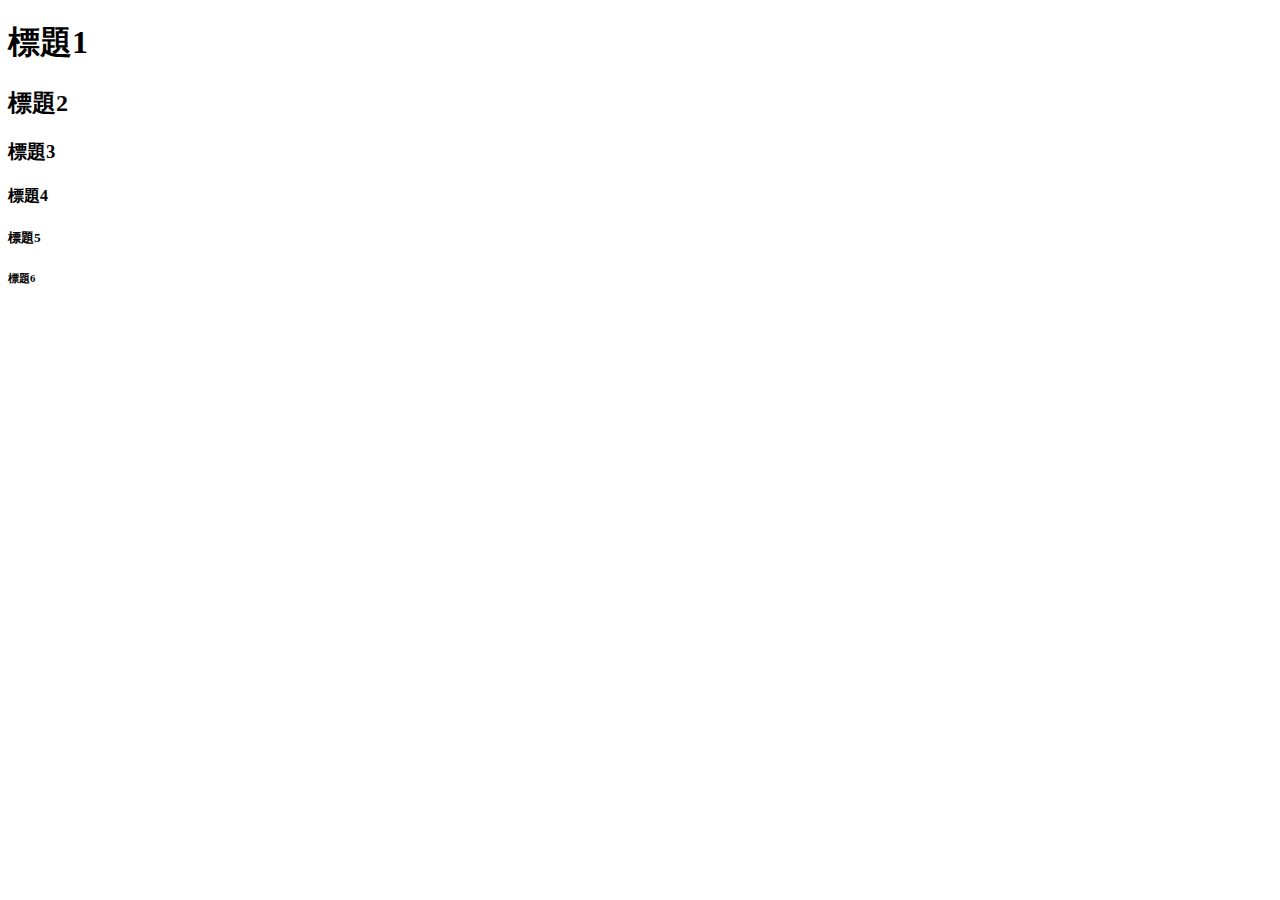
==== index.html @ 2bd5943f "新增網頁框架" ====
<!DOCTYPE html>
<html lang="zh">
<head>
    <meta charset="UTF-8">
    <title>首頁</title>

</head>

<body>
    <h1>標題1</h1>
    <h2>標題2</h2>
    <h3>標題3</h3>
    <h4>標題4</h4>
    <h5>標題5</h5>
    <h6>標題6</h6>
</body>

</html>
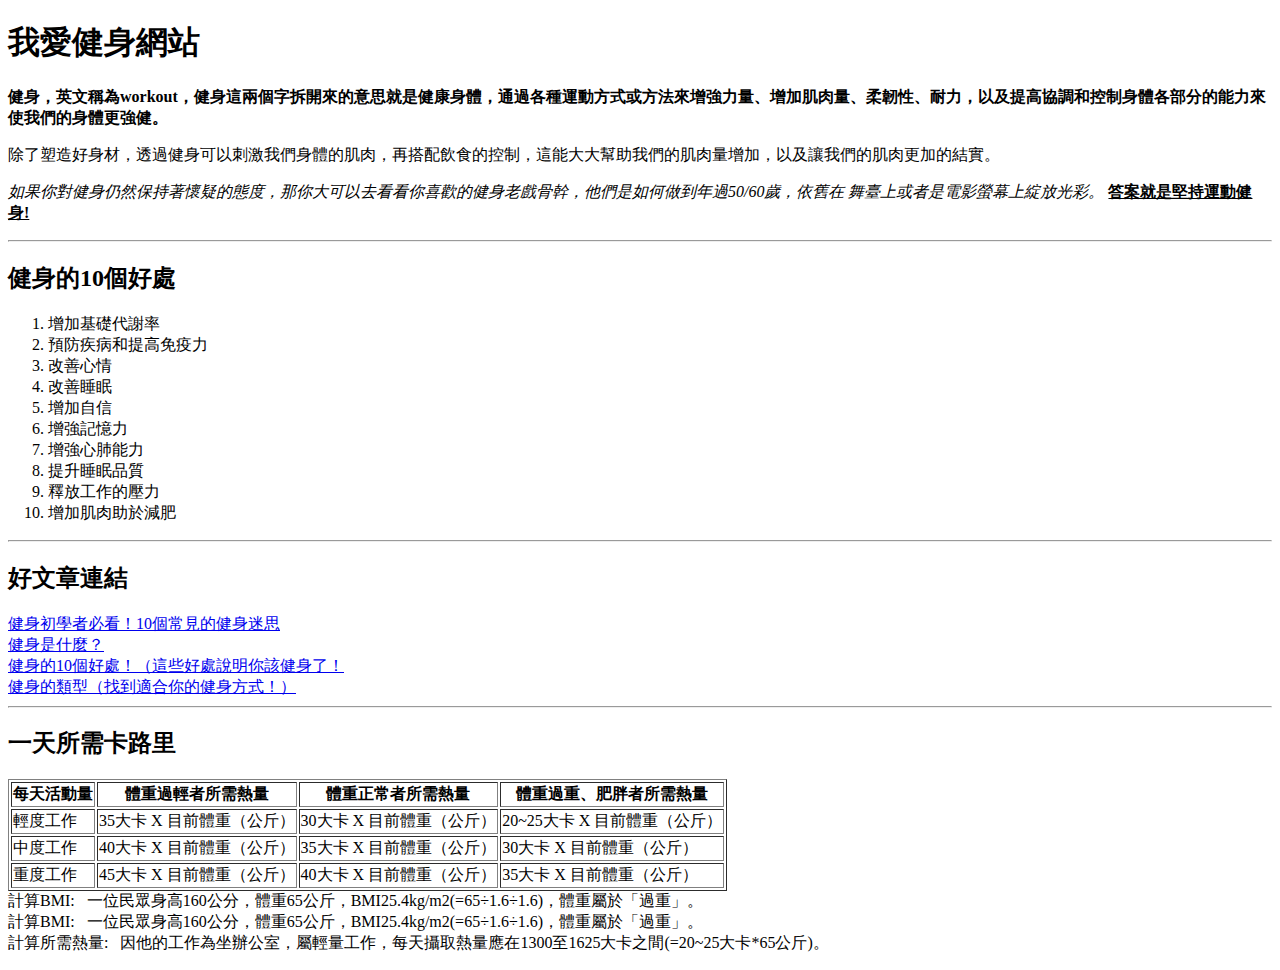
==== commit 774066d2: "健身網站作完體重管理表格" ====
--- a/index.html
+++ b/index.html
@@ -5,14 +5,116 @@
     <title>首頁</title>
 
 </head>
+<!-- 內容顯示區 -->
+<body>
+    <h1>我愛健身網站</h1>
+    <p>
+        <b>
+            健身，英文稱為workout，健身這兩個字拆開來的意思就是健康身體，通過各種運動方式或方法來增強力量、增加肌肉量、柔韌性、耐力，以及提高協調和控制身體各部分的能力來使我們的身體更強健。
+        </b>
+        
+        <p>
+            除了塑造好身材，透過健身可以刺激我們身體的肌肉，再搭配飲食的控制，這能大大幫助我們的肌肉量增加，以及讓我們的肌肉更加的結實。
+        </p>
+        
+        <p>
+        <em>
+            如果你對健身仍然保持著懷疑的態度，那你大可以去看看你喜歡的健身老戲骨幹，他們是如何做到年過50/60歲，依舊在
+            舞臺上或者是電影螢幕上綻放光彩。
+        </em>
 
-<body>
-    <h1>標題1</h1>
-    <h2>標題2</h2>
-    <h3>標題3</h3>
-    <h4>標題4</h4>
-    <h5>標題5</h5>
-    <h6>標題6</h6>
+        <u>
+        <b>
+            答案就是堅持運動健身!
+        </b>
+        </u>
+        
+        </p>
+    </p>
+    <hr >
+
+    <h2>健身的10個好處</h2>
+    <ol type="1">
+        <li>增加基礎代謝率</li>
+        <li>預防疾病和提高免疫力</li>
+        <li>改善心情</li>
+        <li>改善睡眠</li>
+        <li>增加自信</li>
+        <li>增強記憶力</li>
+        <li>增強心肺能力</li>
+        <li>提升睡眠品質</li>
+        <li>釋放工作的壓力</li>
+        <li>增加肌肉助於減肥</li>
+    </ol>
+    <hr>
+    <h2>好文章連結</h2>
+    <li>
+        <a target="_blank" href="https://www.fe-amart.com.tw/index.php/life-style/life-info/secret-recipe/hero-6"> 
+            健身初學者必看！10個常見的健身迷思
+        </a>
+    </li>
+    <li>
+        <a target="_blank" href="https://www.sportsv.net/articles/102250">
+            健身是什麼？
+        </a>
+    </li>
+    <li>
+        <a target="_blank" href="https://www.sportsv.net/articles/90125">
+            健身的10個好處！（這些好處說明你該健身了！
+        </a>
+    </li>
+    <li>
+        <a target="_blank" href="https://sport.heho.com.tw/workout">
+            健身的類型（找到適合你的健身方式！）
+        </a>
+    </li>
+    <hr>
+    <h2>一天所需卡路里</h2>
+
+    <table border="1">
+        <thead>
+            <tr>
+                <th>每天活動量</th>
+                <th>體重過輕者所需熱量</th>
+                <th>體重正常者所需熱量</th>
+                <th>體重過重、肥胖者所需熱量</th>
+            </tr>
+        </thead>
+        <tbody>
+            <tr>
+                <td>輕度工作</td>
+                <td>35大卡 X 目前體重（公斤）</td>
+                <td>30大卡 X 目前體重（公斤）</td>
+                <td>20~25大卡 X 目前體重（公斤）</td>
+            </tr>
+            <tr>
+                <td>中度工作</td>
+                <td>40大卡 X 目前體重（公斤）</td>
+                <td>35大卡 X 目前體重（公斤）</td>
+                <td>30大卡 X 目前體重（公斤）</td>
+            </tr>
+            <tr>
+                <td>重度工作</td>
+                <td>45大卡 X 目前體重（公斤）</td>
+                <td>40大卡 X 目前體重（公斤）</td>
+                <td>35大卡 X 目前體重（公斤）</td>
+            </tr>
+
+        </tbody>
+    </table>
+        <li>計算BMI: &nbsp;
+        一位民眾身高160公分，體重65公斤，BMI25.4kg/m2(=65÷1.6÷1.6)，體重屬於「過重」。
+        </li>
+    <li>
+        計算BMI: &nbsp;
+        一位民眾身高160公分，體重65公斤，BMI25.4kg/m2(=65÷1.6÷1.6)，體重屬於「過重」。
+    </li>
+    <li>
+        計算所需熱量: &nbsp;
+        因他的工作為坐辦公室，屬輕量工作，每天攝取熱量應在1300至1625大卡之間(=20~25大卡*65公斤)。
+    </li>
+
+    </p>
 </body>
 
 </html>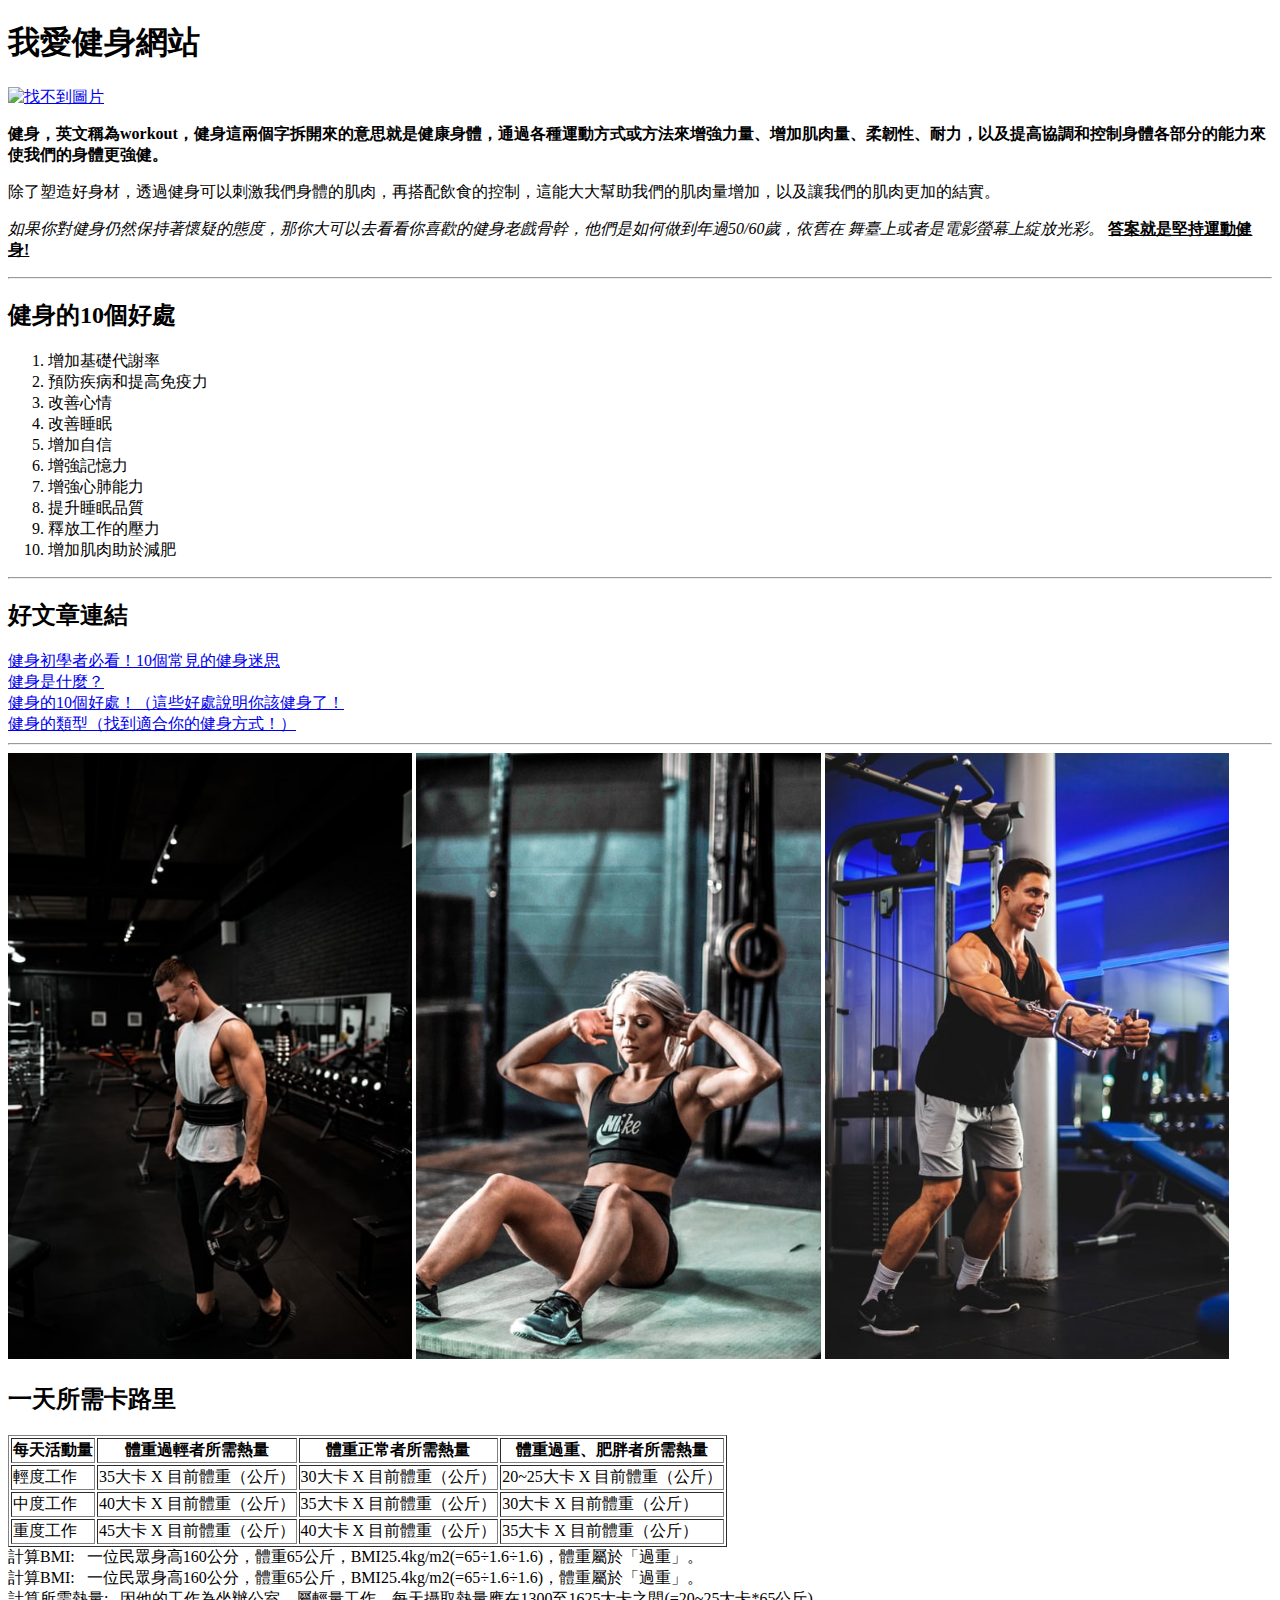
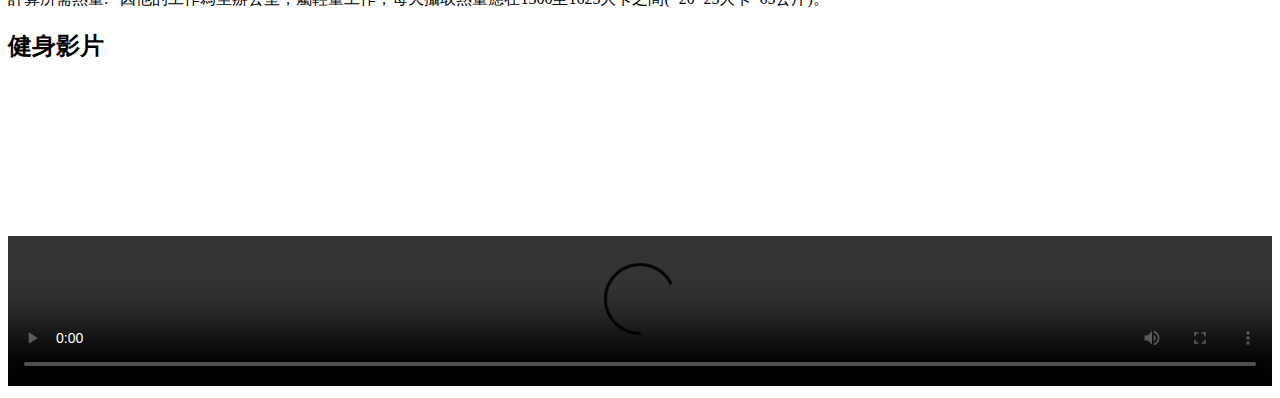
==== commit 2f313ddd: "健身網站家影片" ====
--- a/index.html
+++ b/index.html
@@ -8,6 +8,9 @@
 <!-- 內容顯示區 -->
 <body>
     <h1>我愛健身網站</h1>
+    <a target="_blank"  href="https://preview.520cc.com/auto_machine/20201216/3f58b0e6-1228-4134-8533-0423bc600e13.jpg!w800_520cc_water">
+        <img src="https://preview.520cc.com/auto_machine/20201216/3f58b0e6-1228-4134-8533-0423bc600e13.jpg!w800_520cc_water" alt="找不到圖片" width="100%">
+    </a>
     <p>
         <b>
             健身，英文稱為workout，健身這兩個字拆開來的意思就是健康身體，通過各種運動方式或方法來增強力量、增加肌肉量、柔韌性、耐力，以及提高協調和控制身體各部分的能力來使我們的身體更強健。
@@ -69,6 +72,11 @@
         </a>
     </li>
     <hr>
+    <!-- 本地圖片 -->
+    <img src="images/pic-1.jpg" alt="" width="32%">
+    <img src="images/pic-2.jpg" alt="" width="32%">
+    <img src="images/pic-3.jpg" alt="" width="32%">
+
     <h2>一天所需卡路里</h2>
 
     <table border="1">
@@ -113,8 +121,14 @@
         計算所需熱量: &nbsp;
         因他的工作為坐辦公室，屬輕量工作，每天攝取熱量應在1300至1625大卡之間(=20~25大卡*65公斤)。
     </li>
+    </p>
 
-    </p>
+    <h2>健身影片</h2>
+    <iframe width="49%" src="https://www.youtube.com/embed/AshBwc9W_Sc" title="請國宴大師還原《中華小當家》彈跳甲魚湯！把湯做成玻璃球你敢信嗎？| 老飯骨" frameborder="0" allow="accelerometer; autoplay; clipboard-write; encrypted-media; gyroscope; picture-in-picture; web-share" referrerpolicy="strict-origin-when-cross-origin" allowfullscreen></iframe>
+    <iframe width="49%" src="https://www.youtube.com/embed/ZkkGeESXj0Y" title="【兔宝宝100成长记录】从一团肉球长成逆天颜值，每只都毛茸茸的，超可爱！【天下一场梦】" frameborder="0" allow="accelerometer; autoplay; clipboard-write; encrypted-media; gyroscope; picture-in-picture; web-share" referrerpolicy="strict-origin-when-cross-origin" allowfullscreen></iframe>
+
+    <!-- 本地影片 -->
+    <video width="100%" src="video/sample_video (240p).mp4" controls></video>
 </body>
 
 </html>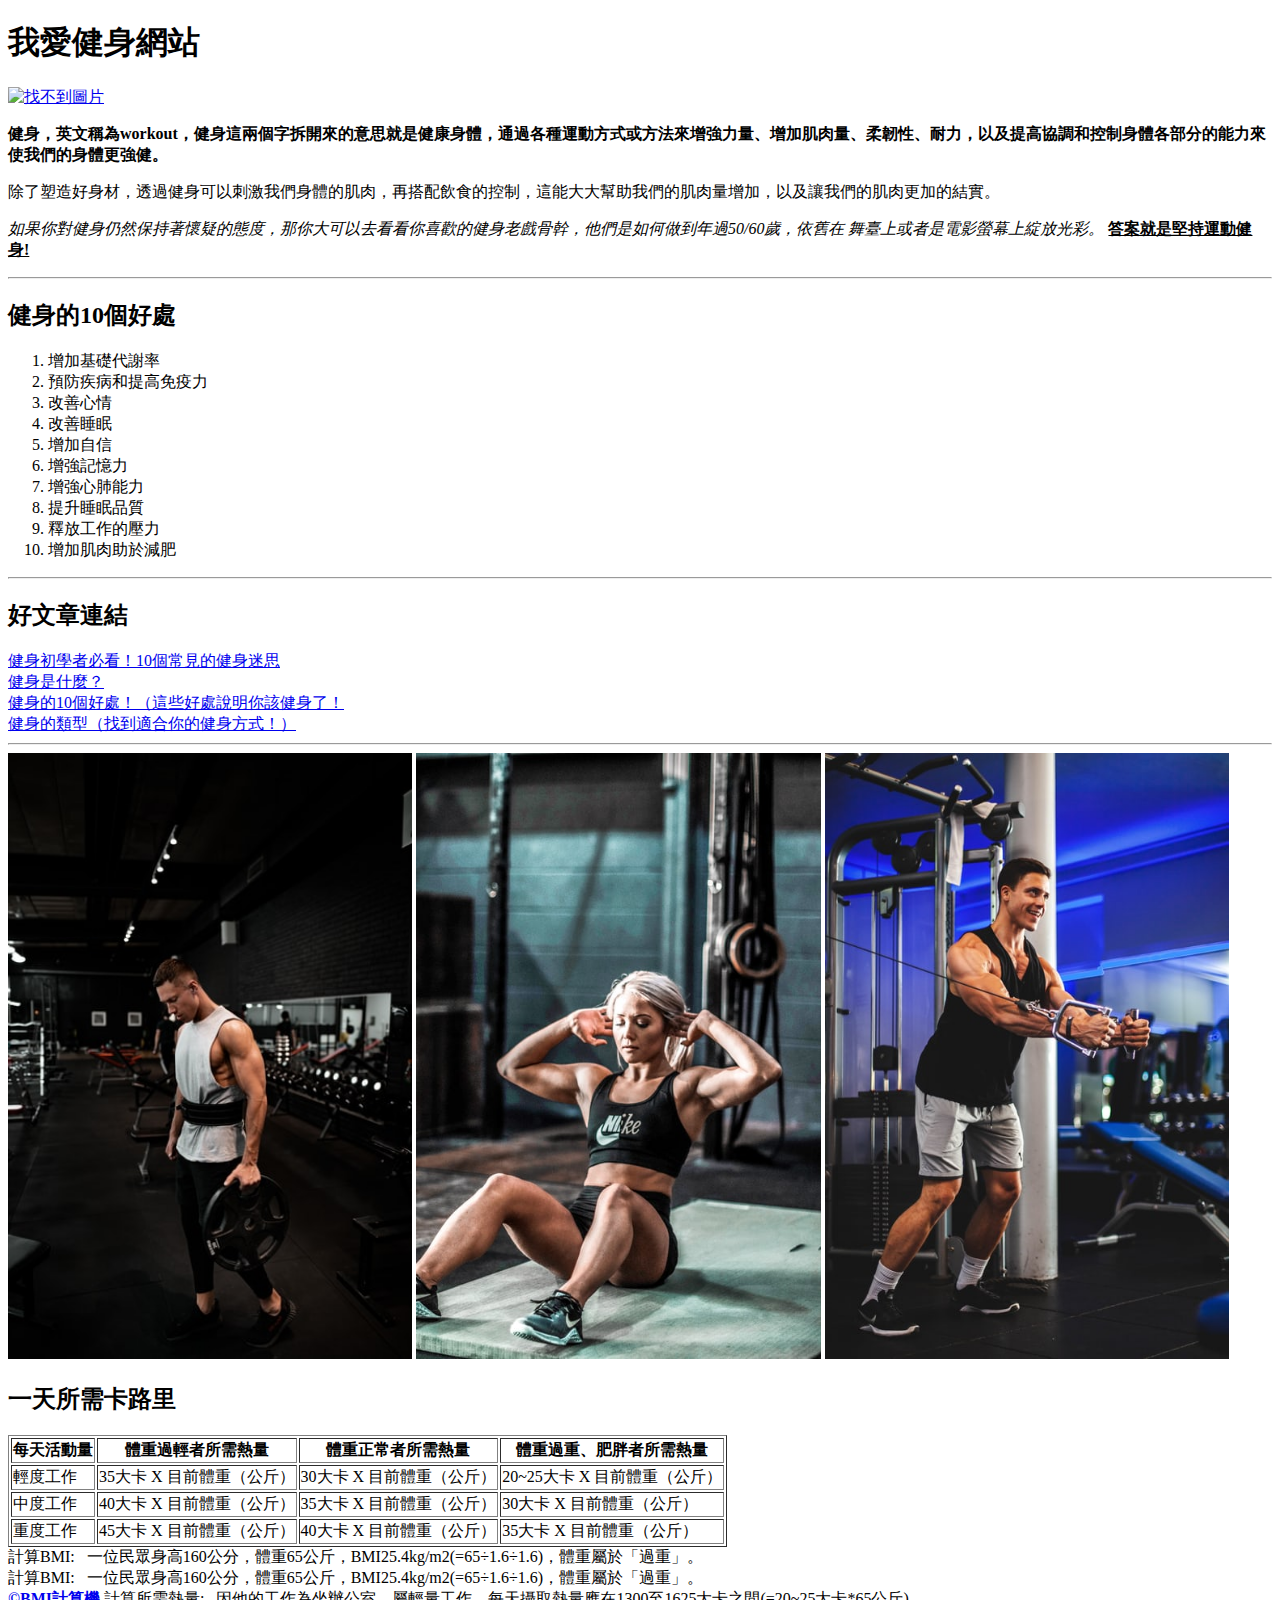
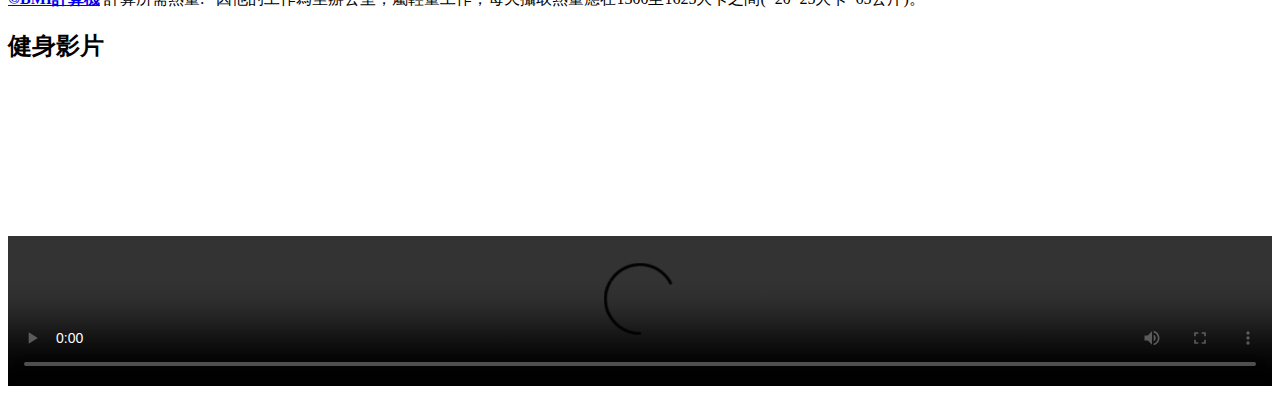
==== commit 9698622c: "完成BMI頁面" ====
--- a/index.html
+++ b/index.html
@@ -118,6 +118,7 @@
         一位民眾身高160公分，體重65公斤，BMI25.4kg/m2(=65÷1.6÷1.6)，體重屬於「過重」。
     </li>
     <li>
+        <a href="bmi.html"><b>&copy;BMI計算機</b></a>
         計算所需熱量: &nbsp;
         因他的工作為坐辦公室，屬輕量工作，每天攝取熱量應在1300至1625大卡之間(=20~25大卡*65公斤)。
     </li>
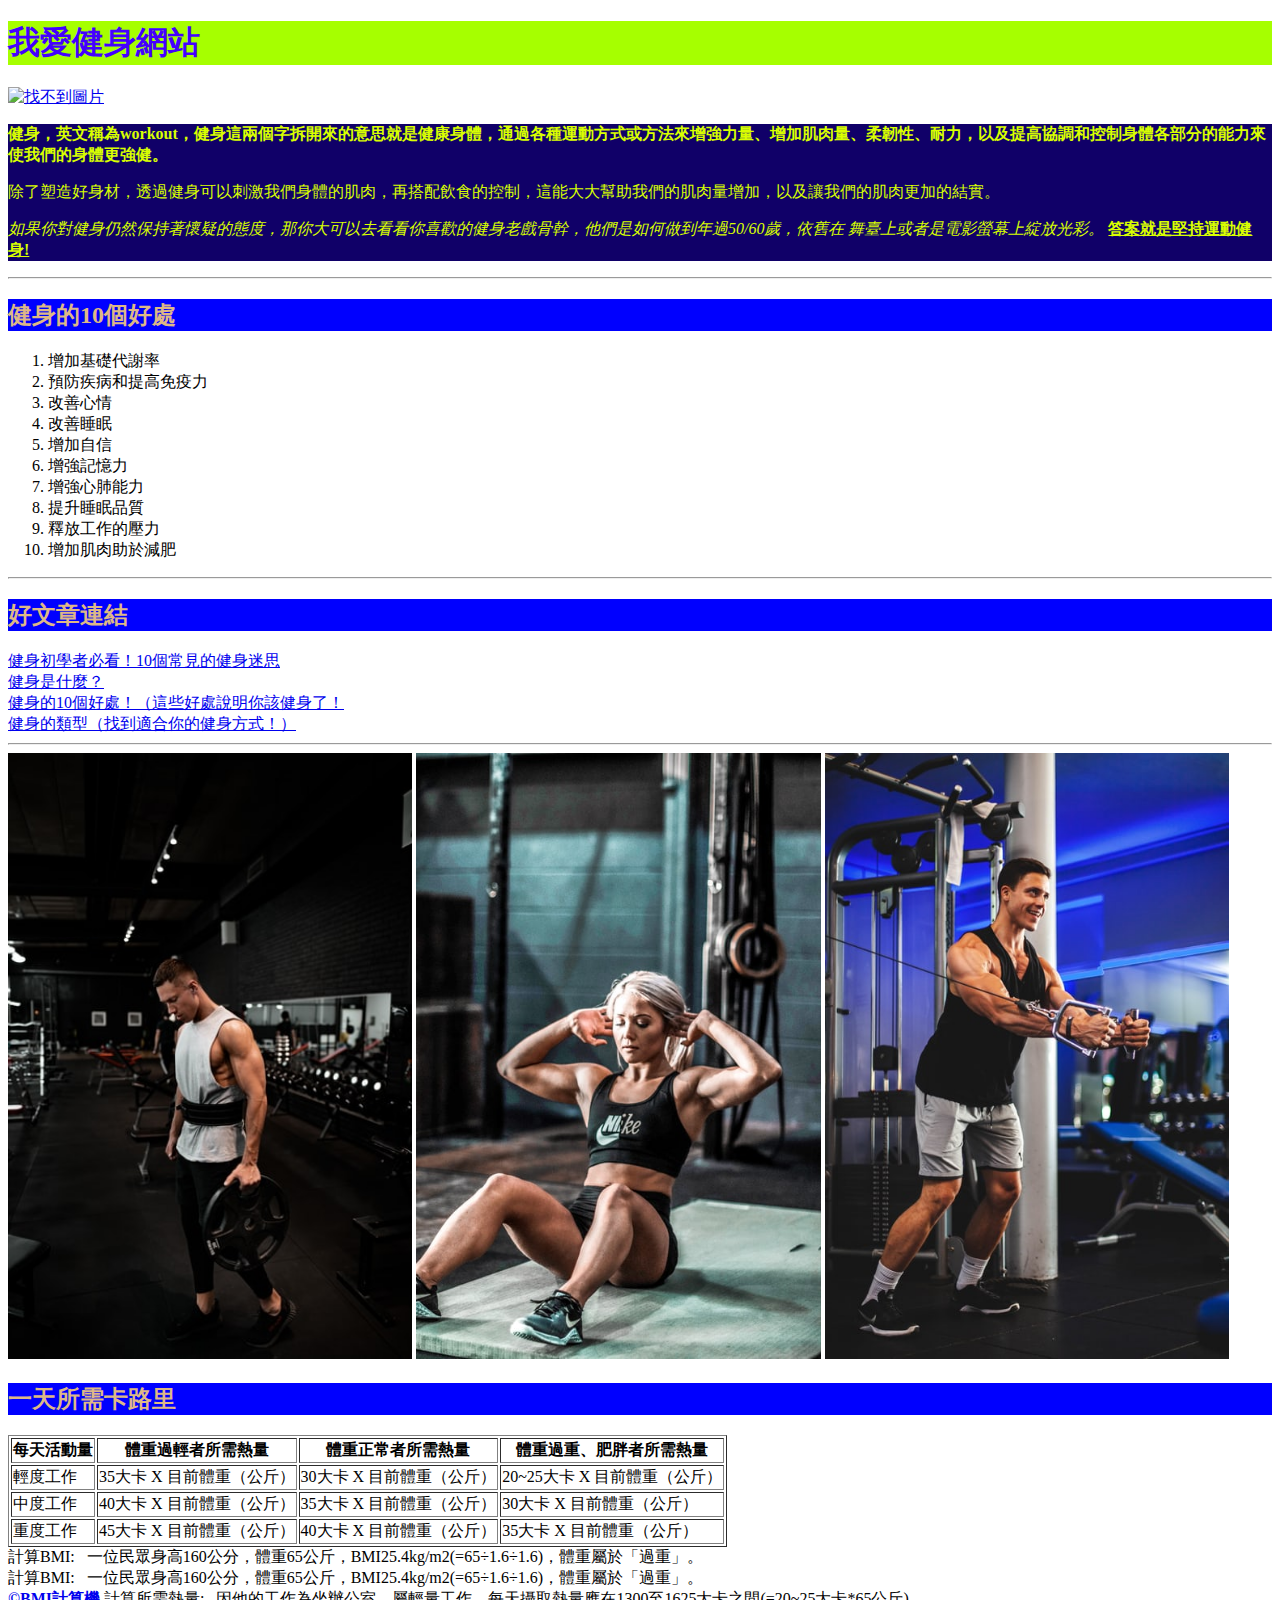
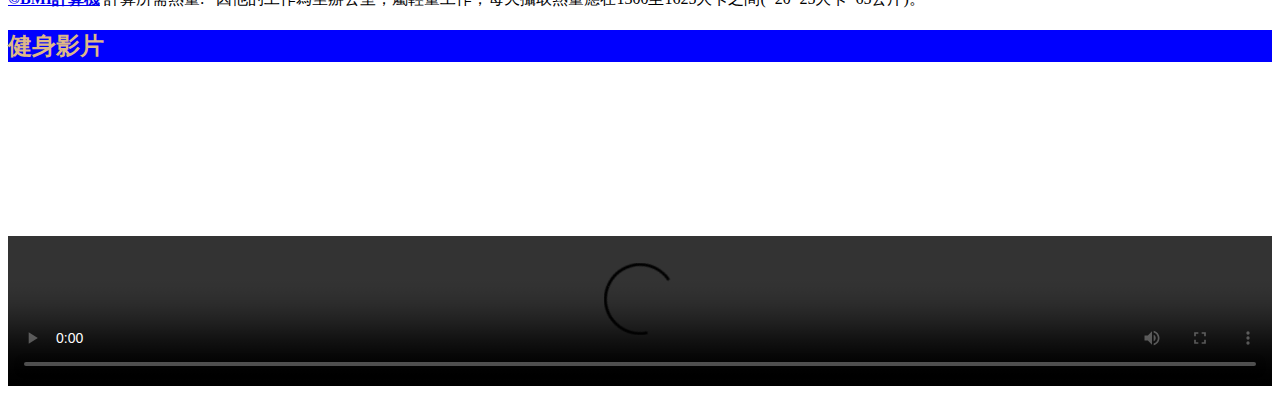
==== commit 18246c53: "測試CSS模式" ====
--- a/index.html
+++ b/index.html
@@ -3,14 +3,30 @@
 <head>
     <meta charset="UTF-8">
     <title>首頁</title>
+    <style>
+        <!-- .  -->
+        .banner{
+            background-color: rgb(51, 114, 0);
+            color: rgb(255, 161, 39);
+        }
+        h2{
+            background-color: blue;
+            color: burlywood;
+        }
+
+
+    </style>
+
+
 
 </head>
 <!-- 內容顯示區 -->
 <body>
-    <h1>我愛健身網站</h1>
+    <h1 style="color: rgb(68, 0, 255);background-color: rgb(166, 255, 0);"   >我愛健身網站</h1>
     <a target="_blank"  href="https://preview.520cc.com/auto_machine/20201216/3f58b0e6-1228-4134-8533-0423bc600e13.jpg!w800_520cc_water">
         <img src="https://preview.520cc.com/auto_machine/20201216/3f58b0e6-1228-4134-8533-0423bc600e13.jpg!w800_520cc_water" alt="找不到圖片" width="100%">
     </a>
+    <div style="color: rgb(217, 255, 0); background-color: rgb(16, 0, 104);">
     <p>
         <b>
             健身，英文稱為workout，健身這兩個字拆開來的意思就是健康身體，通過各種運動方式或方法來增強力量、增加肌肉量、柔韌性、耐力，以及提高協調和控制身體各部分的能力來使我們的身體更強健。
@@ -31,12 +47,12 @@
             答案就是堅持運動健身!
         </b>
         </u>
-        
+    </div>
         </p>
     </p>
     <hr >
 
-    <h2>健身的10個好處</h2>
+    <h2 class="banner">健身的10個好處</h2>
     <ol type="1">
         <li>增加基礎代謝率</li>
         <li>預防疾病和提高免疫力</li>
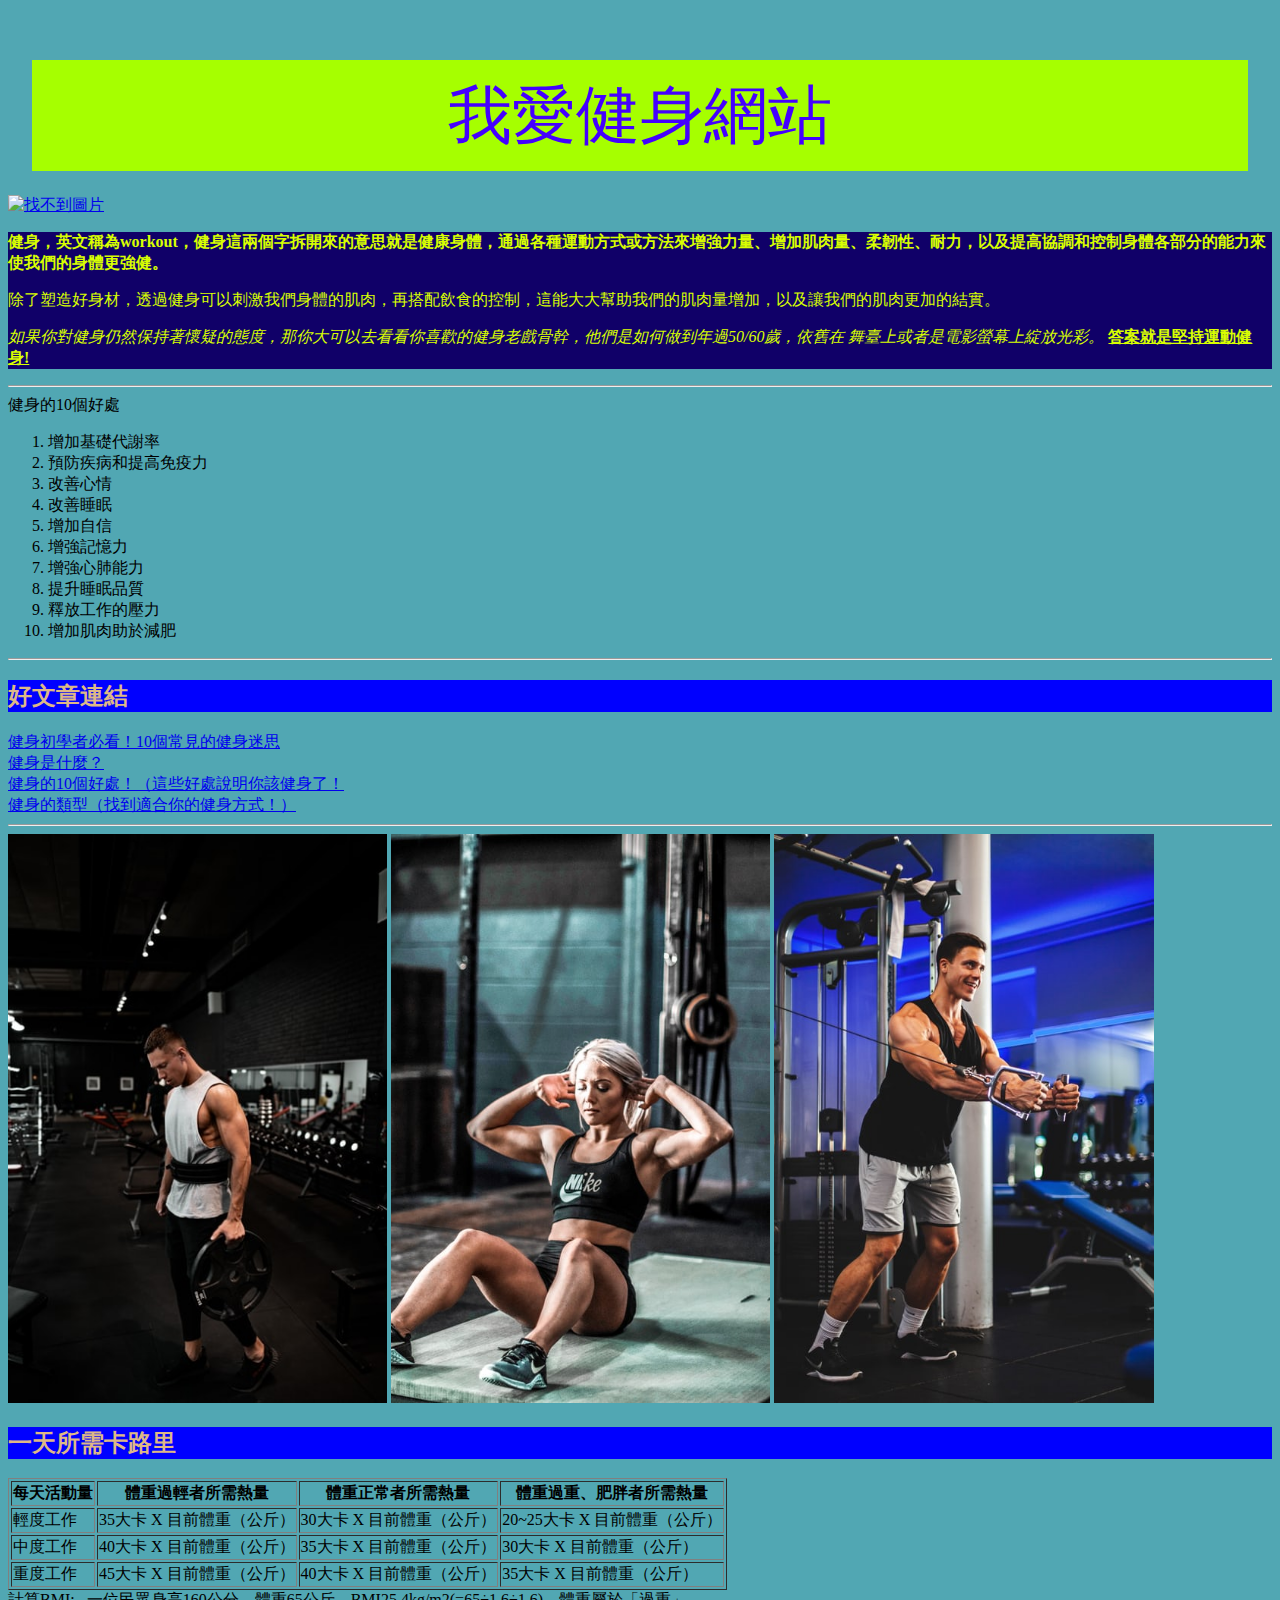
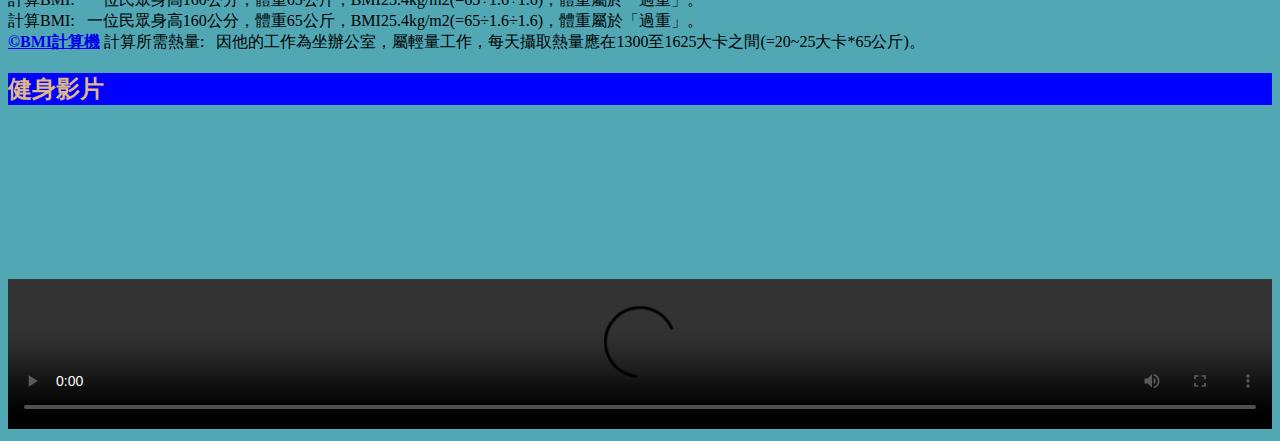
==== commit 60c11c38: "修改顏色" ====
--- a/index.html
+++ b/index.html
@@ -3,17 +3,40 @@
 <head>
     <meta charset="UTF-8">
     <title>首頁</title>
+    <!-- .代表class  -->
     <style>
-        <!-- .  -->
+        body{
+            background-color: rgb(81, 167, 179);
+            font-family: '標楷體', Times, serif;
+        }
+
+        #title{
+            color: rgb(68, 0, 255);
+            background-color: rgb(166, 255, 0);
+            font-size: 4rem;
+            margin: 24px;
+            margin-top: 60px;
+            padding: 12px;
+            text-align: center;
+        }
+
         .banner{
-            background-color: rgb(51, 114, 0);
+            width: 200px;
+            display: inline block;
+            background-color: rgb(255, 255, 255);
             color: rgb(255, 161, 39);
+            font-size: 12px 24px;
+            padding-left: 24px;
         }
+
         h2{
             background-color: blue;
             color: burlywood;
         }
 
+        .text_left{
+            text-align: left;
+        }
 
     </style>
 
@@ -22,7 +45,7 @@
 </head>
 <!-- 內容顯示區 -->
 <body>
-    <h1 style="color: rgb(68, 0, 255);background-color: rgb(166, 255, 0);"   >我愛健身網站</h1>
+    <div id="title">我愛健身網站</div>
     <a target="_blank"  href="https://preview.520cc.com/auto_machine/20201216/3f58b0e6-1228-4134-8533-0423bc600e13.jpg!w800_520cc_water">
         <img src="https://preview.520cc.com/auto_machine/20201216/3f58b0e6-1228-4134-8533-0423bc600e13.jpg!w800_520cc_water" alt="找不到圖片" width="100%">
     </a>
@@ -52,7 +75,7 @@
     </p>
     <hr >
 
-    <h2 class="banner">健身的10個好處</h2>
+    <div class="text_left">健身的10個好處</div>
     <ol type="1">
         <li>增加基礎代謝率</li>
         <li>預防疾病和提高免疫力</li>
@@ -89,9 +112,9 @@
     </li>
     <hr>
     <!-- 本地圖片 -->
-    <img src="images/pic-1.jpg" alt="" width="32%">
-    <img src="images/pic-2.jpg" alt="" width="32%">
-    <img src="images/pic-3.jpg" alt="" width="32%">
+    <img src="images/pic-1.jpg" alt="" width="30%">
+    <img src="images/pic-2.jpg" alt="" width="30%">
+    <img src="images/pic-3.jpg" alt="" width="30%">
 
     <h2>一天所需卡路里</h2>
 
@@ -141,9 +164,10 @@
     </p>
 
     <h2>健身影片</h2>
-    <iframe width="49%" src="https://www.youtube.com/embed/AshBwc9W_Sc" title="請國宴大師還原《中華小當家》彈跳甲魚湯！把湯做成玻璃球你敢信嗎？| 老飯骨" frameborder="0" allow="accelerometer; autoplay; clipboard-write; encrypted-media; gyroscope; picture-in-picture; web-share" referrerpolicy="strict-origin-when-cross-origin" allowfullscreen></iframe>
-    <iframe width="49%" src="https://www.youtube.com/embed/ZkkGeESXj0Y" title="【兔宝宝100成长记录】从一团肉球长成逆天颜值，每只都毛茸茸的，超可爱！【天下一场梦】" frameborder="0" allow="accelerometer; autoplay; clipboard-write; encrypted-media; gyroscope; picture-in-picture; web-share" referrerpolicy="strict-origin-when-cross-origin" allowfullscreen></iframe>
-
+    <div>
+    <iframe width="47%" src="https://www.youtube.com/embed/AshBwc9W_Sc" title="請國宴大師還原《中華小當家》彈跳甲魚湯！把湯做成玻璃球你敢信嗎？| 老飯骨" frameborder="0" allow="accelerometer; autoplay; clipboard-write; encrypted-media; gyroscope; picture-in-picture; web-share" referrerpolicy="strict-origin-when-cross-origin" allowfullscreen></iframe>
+    <iframe width="47%" src="https://www.youtube.com/embed/ZkkGeESXj0Y" title="【兔宝宝100成长记录】从一团肉球长成逆天颜值，每只都毛茸茸的，超可爱！【天下一场梦】" frameborder="0" allow="accelerometer; autoplay; clipboard-write; encrypted-media; gyroscope; picture-in-picture; web-share" referrerpolicy="strict-origin-when-cross-origin" allowfullscreen></iframe>
+    </div>
     <!-- 本地影片 -->
     <video width="100%" src="video/sample_video (240p).mp4" controls></video>
 </body>
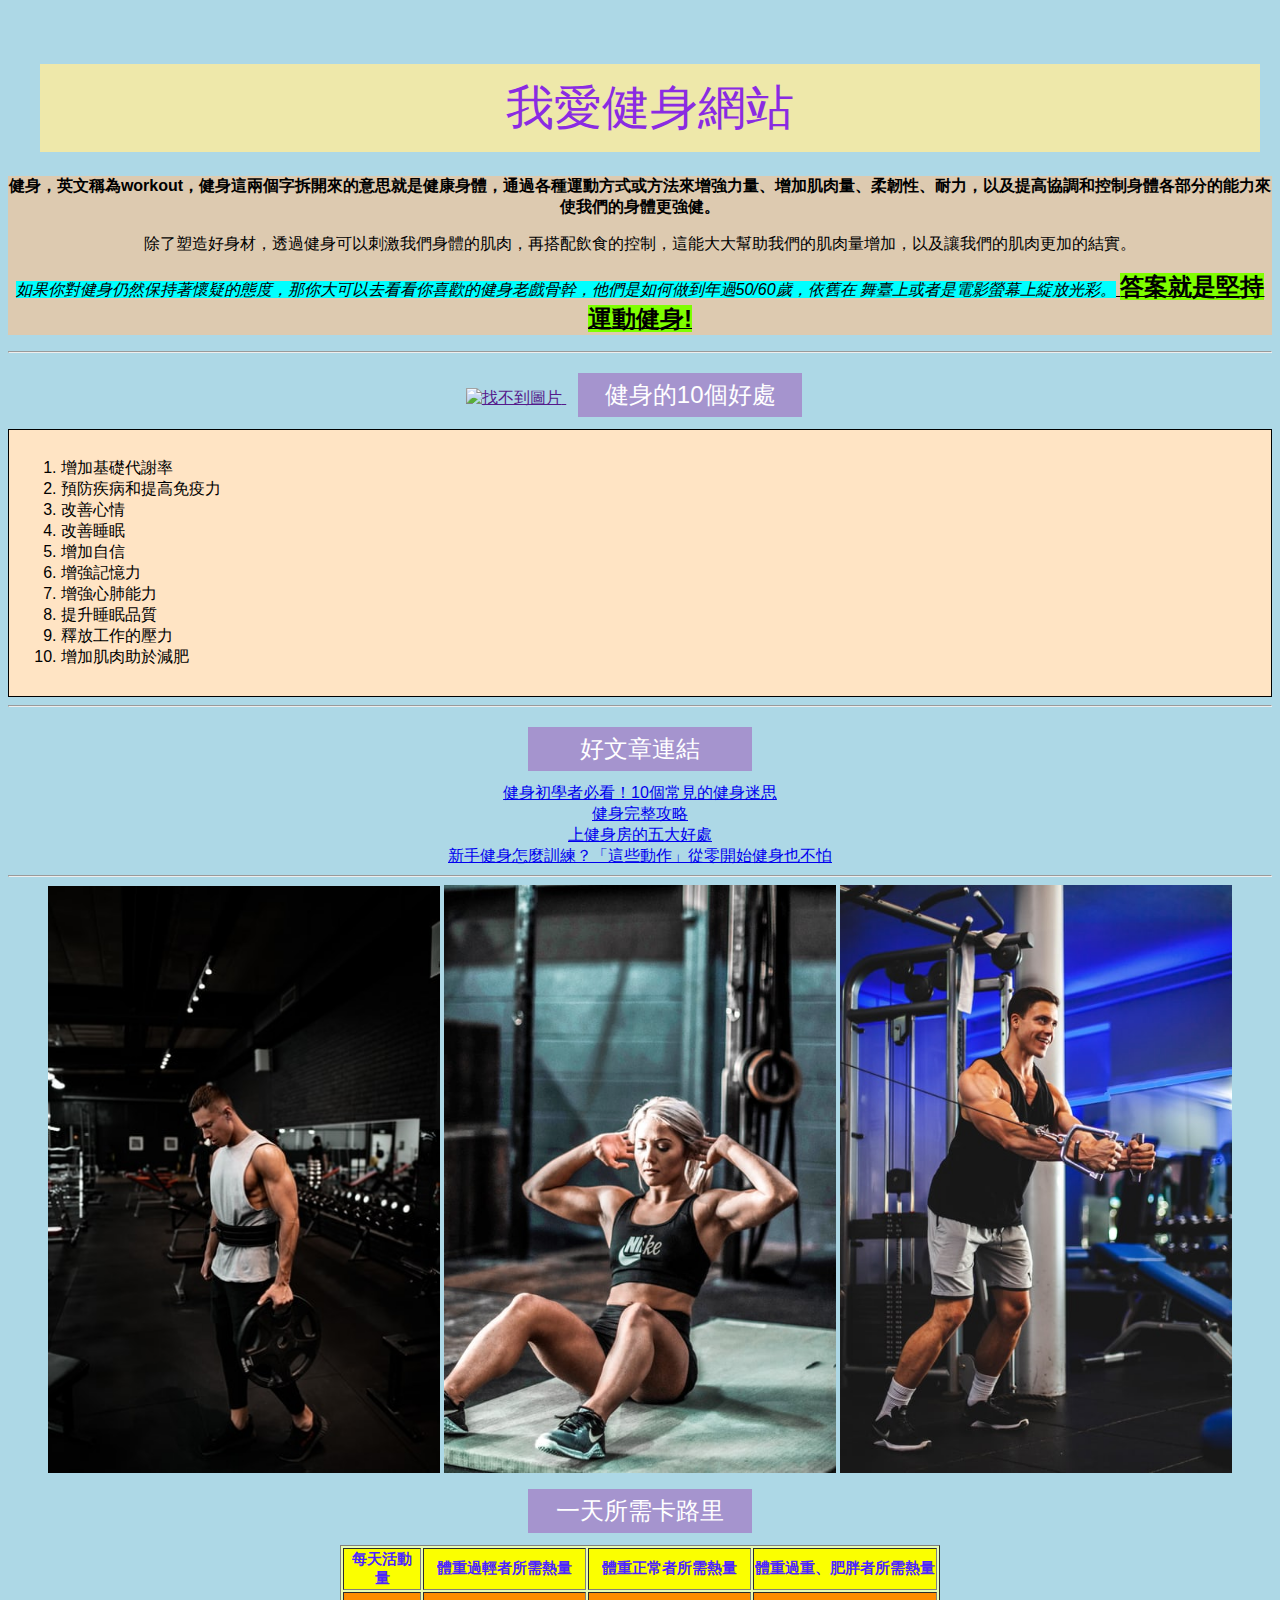
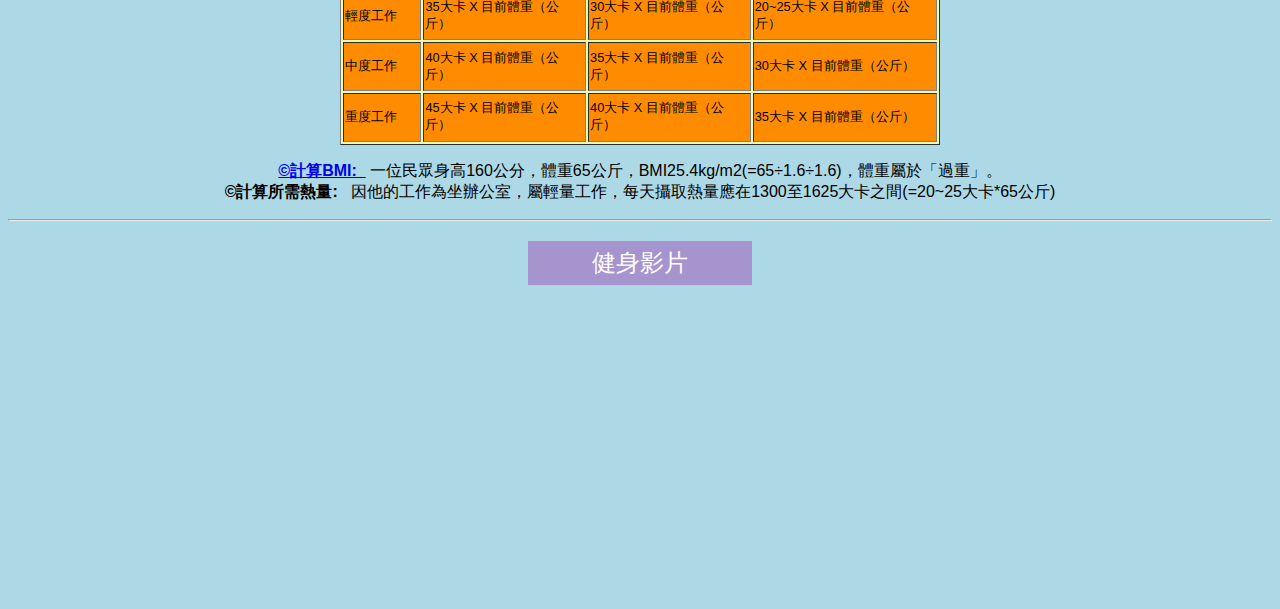
==== commit 71ab7ef0: "用老師檔案做完" ====
--- a/index.html
+++ b/index.html
@@ -1,124 +1,140 @@
 <!DOCTYPE html>
-<html lang="zh">
+<html lang="zh-Hant">
+
 <head>
     <meta charset="UTF-8">
     <title>首頁</title>
-    <!-- .代表class  -->
+    <!-- . 代表class # 代表id -->
     <style>
-        body{
-            background-color: rgb(81, 167, 179);
-            font-family: '標楷體', Times, serif;
-        }
-
-        #title{
-            color: rgb(68, 0, 255);
-            background-color: rgb(166, 255, 0);
-            font-size: 4rem;
-            margin: 24px;
-            margin-top: 60px;
+        body {
+            background-color: lightblue;
+            font-family: '標楷體', 'Arial Narrow', Arial, sans-serif;
+            text-align: center;
+        }
+
+        .banner {
+            width: 200px;
+            display: inline-block;
+            background-color: rgb(165, 148, 206);
+            color: white;
+            font-family: Impact, Haettenschweiler, 'Arial Narrow Bold', sans-serif;
+            font-size: 24px;
+            margin: 12px;
+            padding: 6px 12px;
+        }
+
+        #title {
+            color: blueviolet;
+            background-color: palegoldenrod;
+            font-size: 48px;
+            margin: 2px 12px 24px 32px;
+            margin-top: 64px;
             padding: 12px;
             text-align: center;
         }
 
-        .banner{
-            width: 200px;
-            display: inline block;
-            background-color: rgb(255, 255, 255);
-            color: rgb(255, 161, 39);
-            font-size: 12px 24px;
-            padding-left: 24px;
-        }
-
-        h2{
-            background-color: blue;
-            color: burlywood;
-        }
-
-        .text_left{
+        .tentip {
+            background-color: bisque;
             text-align: left;
-        }
-
+            padding: 12px;
+            border: 1px black solid;
+        }
+        .slogan{
+            background-color: chartreuse;
+            font-size: 24px;
+        }
+
+        #bmi-table{
+            width: 600px;
+            height: 200px;
+            background-color: rgb(232, 252, 178);
+            margin: 0 auto;
+        }
+
+        #bmi-table thead{
+            background-color: rgb(251, 255, 0);
+            color: rgb(76, 36, 255);
+        }
+
+        #bmi-table th{
+            font-size: 15px;
+            font-weight: bolder;
+        }
+
+        #bmi-table tbody{
+            background-color: rgb(255, 140, 0);
+            font-size: 0.8rem;
+            text-align: left;
+        }
     </style>
 
-
-
+    <!-- 
+css練習將健身10個好處 加入div class="tentip" 
+將文字置左
+背景色改變
+-->
 </head>
 <!-- 內容顯示區 -->
+
 <body>
     <div id="title">我愛健身網站</div>
-    <a target="_blank"  href="https://preview.520cc.com/auto_machine/20201216/3f58b0e6-1228-4134-8533-0423bc600e13.jpg!w800_520cc_water">
-        <img src="https://preview.520cc.com/auto_machine/20201216/3f58b0e6-1228-4134-8533-0423bc600e13.jpg!w800_520cc_water" alt="找不到圖片" width="100%">
+    <div style="background-color: rgb(221, 202, 176);">
+        <p>
+            <b>健身，英文稱為workout，健身這兩個字拆開來的意思就是健康身體，通過各種運動方式或方法來增強力量、增加肌肉量、柔韌性、耐力，以及提高協調和控制身體各部分的能力來使我們的身體更強健。
+            </b>
+        <p>除了塑造好身材，透過健身可以刺激我們身體的肌肉，再搭配飲食的控制，這能大大幫助我們的肌肉量增加，以及讓我們的肌肉更加的結實。</p>
+        <em style="background-color: aqua;">如果你對健身仍然保持著懷疑的態度，那你大可以去看看你喜歡的健身老戲骨幹，他們是如何做到年過50/60歲，依舊在
+            舞臺上或者是電影螢幕上綻放光彩。</em><u><b>
+                <span class="slogan">答案就是堅持運動健身!</span></b></u></p>
+    </div>
+    <hr>
+    <!-- css 練習將所有的h2標籤加上style樣式設計(color & backgroud-color)-->
+    <a href="">
+        <img src="https://preview.520cc.com/auto_machine/20201216/3f58b0e6-1228-4134-8533-0423bc600e13.jpg!w800_520cc_water"
+            alt="找不到圖片" width="100%">
     </a>
-    <div style="color: rgb(217, 255, 0); background-color: rgb(16, 0, 104);">
-    <p>
-        <b>
-            健身，英文稱為workout，健身這兩個字拆開來的意思就是健康身體，通過各種運動方式或方法來增強力量、增加肌肉量、柔韌性、耐力，以及提高協調和控制身體各部分的能力來使我們的身體更強健。
-        </b>
-        
-        <p>
-            除了塑造好身材，透過健身可以刺激我們身體的肌肉，再搭配飲食的控制，這能大大幫助我們的肌肉量增加，以及讓我們的肌肉更加的結實。
-        </p>
-        
-        <p>
-        <em>
-            如果你對健身仍然保持著懷疑的態度，那你大可以去看看你喜歡的健身老戲骨幹，他們是如何做到年過50/60歲，依舊在
-            舞臺上或者是電影螢幕上綻放光彩。
-        </em>
-
-        <u>
-        <b>
-            答案就是堅持運動健身!
-        </b>
-        </u>
+    <div class="banner">健身的10個好處</div>
+    <div class="tentip">
+        <ol type="1">
+            <li>增加基礎代謝率</li>
+            <li>預防疾病和提高免疫力</li>
+            <li>改善心情</li>
+            <li>改善睡眠</li>
+            <li>增加自信</li>
+            <li>增強記憶力</li>
+            <li>增強心肺能力</li>
+            <li>提升睡眠品質</li>
+            <li>釋放工作的壓力</li>
+            <li>增加肌肉助於減肥</li>
+        </ol>
     </div>
-        </p>
-    </p>
-    <hr >
-
-    <div class="text_left">健身的10個好處</div>
-    <ol type="1">
-        <li>增加基礎代謝率</li>
-        <li>預防疾病和提高免疫力</li>
-        <li>改善心情</li>
-        <li>改善睡眠</li>
-        <li>增加自信</li>
-        <li>增強記憶力</li>
-        <li>增強心肺能力</li>
-        <li>提升睡眠品質</li>
-        <li>釋放工作的壓力</li>
-        <li>增加肌肉助於減肥</li>
-    </ol>
-    <hr>
-    <h2>好文章連結</h2>
-    <li>
-        <a target="_blank" href="https://www.fe-amart.com.tw/index.php/life-style/life-info/secret-recipe/hero-6"> 
+
+    <hr>
+    <div class="banner">好文章連結</div>
+    <li>
+        <a target="_blank" href="https://www.fe-amart.com.tw/index.php/life-style/life-info/secret-recipe/hero-6">
             健身初學者必看！10個常見的健身迷思
         </a>
     </li>
     <li>
-        <a target="_blank" href="https://www.sportsv.net/articles/102250">
-            健身是什麼？
-        </a>
-    </li>
-    <li>
-        <a target="_blank" href="https://www.sportsv.net/articles/90125">
-            健身的10個好處！（這些好處說明你該健身了！
-        </a>
-    </li>
-    <li>
-        <a target="_blank" href="https://sport.heho.com.tw/workout">
-            健身的類型（找到適合你的健身方式！）
-        </a>
+        <a target="_blank" href="https://blog.worldgymtaiwan.com/workout-method-at-home-and-gym">健身完整攻略</a>
+    </li>
+    <li>
+        <a target="_blank"
+            href="https://blog.worldgymtaiwan.com/workout-method-at-home-and-gym#%E4%B8%8A%E5%81%A5%E8%BA%AB%E6%88%BF%E7%9A%84%E4%BA%94%E5%A4%A7%E5%A5%BD%E8%99%95">上健身房的五大好處</a>
+    </li>
+    <li>
+        <a target="_blank"
+            href="https://www.pressplay.cc/project/2667A183130728C4AE30928EF3CFF4DD/articles/81556364B0DF014CE15B7625654B25B7">新手健身怎麼訓練？「這些動作」從零開始健身也不怕</a>
     </li>
     <hr>
     <!-- 本地圖片 -->
-    <img src="images/pic-1.jpg" alt="" width="30%">
-    <img src="images/pic-2.jpg" alt="" width="30%">
-    <img src="images/pic-3.jpg" alt="" width="30%">
-
-    <h2>一天所需卡路里</h2>
-
-    <table border="1">
+    <img src="images/pic-1.jpg" alt="" width="31%">
+    <img src="images/pic-2.jpg" alt="" width="31%">
+    <img src="images/pic-3.jpg" alt="" width="31%">
+
+    <div class="banner">一天所需卡路里</div>
+    <table border="1" id="bmi-table">
         <thead>
             <tr>
                 <th>每天活動量</th>
@@ -146,30 +162,43 @@
                 <td>40大卡 X 目前體重（公斤）</td>
                 <td>35大卡 X 目前體重（公斤）</td>
             </tr>
-
         </tbody>
+
     </table>
-        <li>計算BMI: &nbsp;
+    <!-- 語法練習 加入兩行文字 -->
+    <p>
+        <a href="bmi.html"><b>&copy;計算BMI: &nbsp;</b></a>
+
         一位民眾身高160公分，體重65公斤，BMI25.4kg/m2(=65÷1.6÷1.6)，體重屬於「過重」。
-        </li>
-    <li>
-        計算BMI: &nbsp;
-        一位民眾身高160公分，體重65公斤，BMI25.4kg/m2(=65÷1.6÷1.6)，體重屬於「過重」。
-    </li>
-    <li>
-        <a href="bmi.html"><b>&copy;BMI計算機</b></a>
-        計算所需熱量: &nbsp;
-        因他的工作為坐辦公室，屬輕量工作，每天攝取熱量應在1300至1625大卡之間(=20~25大卡*65公斤)。
-    </li>
+        <br>
+        <b>&copy;計算所需熱量: &nbsp;</b>
+        因他的工作為坐辦公室，屬輕量工作，每天攝取熱量應在1300至1625大卡之間(=20~25大卡*65公斤)
     </p>
-
-    <h2>健身影片</h2>
+    <hr>
+    <div class="banner">健身影片</div>
     <div>
-    <iframe width="47%" src="https://www.youtube.com/embed/AshBwc9W_Sc" title="請國宴大師還原《中華小當家》彈跳甲魚湯！把湯做成玻璃球你敢信嗎？| 老飯骨" frameborder="0" allow="accelerometer; autoplay; clipboard-write; encrypted-media; gyroscope; picture-in-picture; web-share" referrerpolicy="strict-origin-when-cross-origin" allowfullscreen></iframe>
-    <iframe width="47%" src="https://www.youtube.com/embed/ZkkGeESXj0Y" title="【兔宝宝100成长记录】从一团肉球长成逆天颜值，每只都毛茸茸的，超可爱！【天下一场梦】" frameborder="0" allow="accelerometer; autoplay; clipboard-write; encrypted-media; gyroscope; picture-in-picture; web-share" referrerpolicy="strict-origin-when-cross-origin" allowfullscreen></iframe>
+        <iframe width="48%" height="300px" src="https://www.youtube.com/embed/L1BTJsDAWjo"
+            title="7 分鐘居家徒手腹肌訓練【初級版】無裝備｜7 Min Standing Abs workout｜非常適合初學者入門也有效加强核心的訓練｜男生和女生都適合的健身訓練【健身運動】"
+            frameborder="0"
+            allow="accelerometer; autoplay; clipboard-write; encrypted-media; gyroscope; picture-in-picture; web-share"
+            referrerpolicy="strict-origin-when-cross-origin" allowfullscreen></iframe>
+
+        <iframe width="48%" height="300px" src="https://www.youtube.com/embed/MzLZXUnekuI"
+            title="健身房新手【4天練全身課表】每天只做CP值最高的三個精華動作！│健人訓練│ 2021ep31" frameborder="0"
+            allow="accelerometer; autoplay; clipboard-write; encrypted-media; gyroscope; picture-in-picture; web-share"
+            referrerpolicy="strict-origin-when-cross-origin" allowfullscreen></iframe>
     </div>
-    <!-- 本地影片 -->
-    <video width="100%" src="video/sample_video (240p).mp4" controls></video>
+    <!-- <video width="100%" src="video/sample_video (720p).mp4" controls></video> -->
+
+
+
+
+
+
+
+
+
 </body>
 
+
 </html>